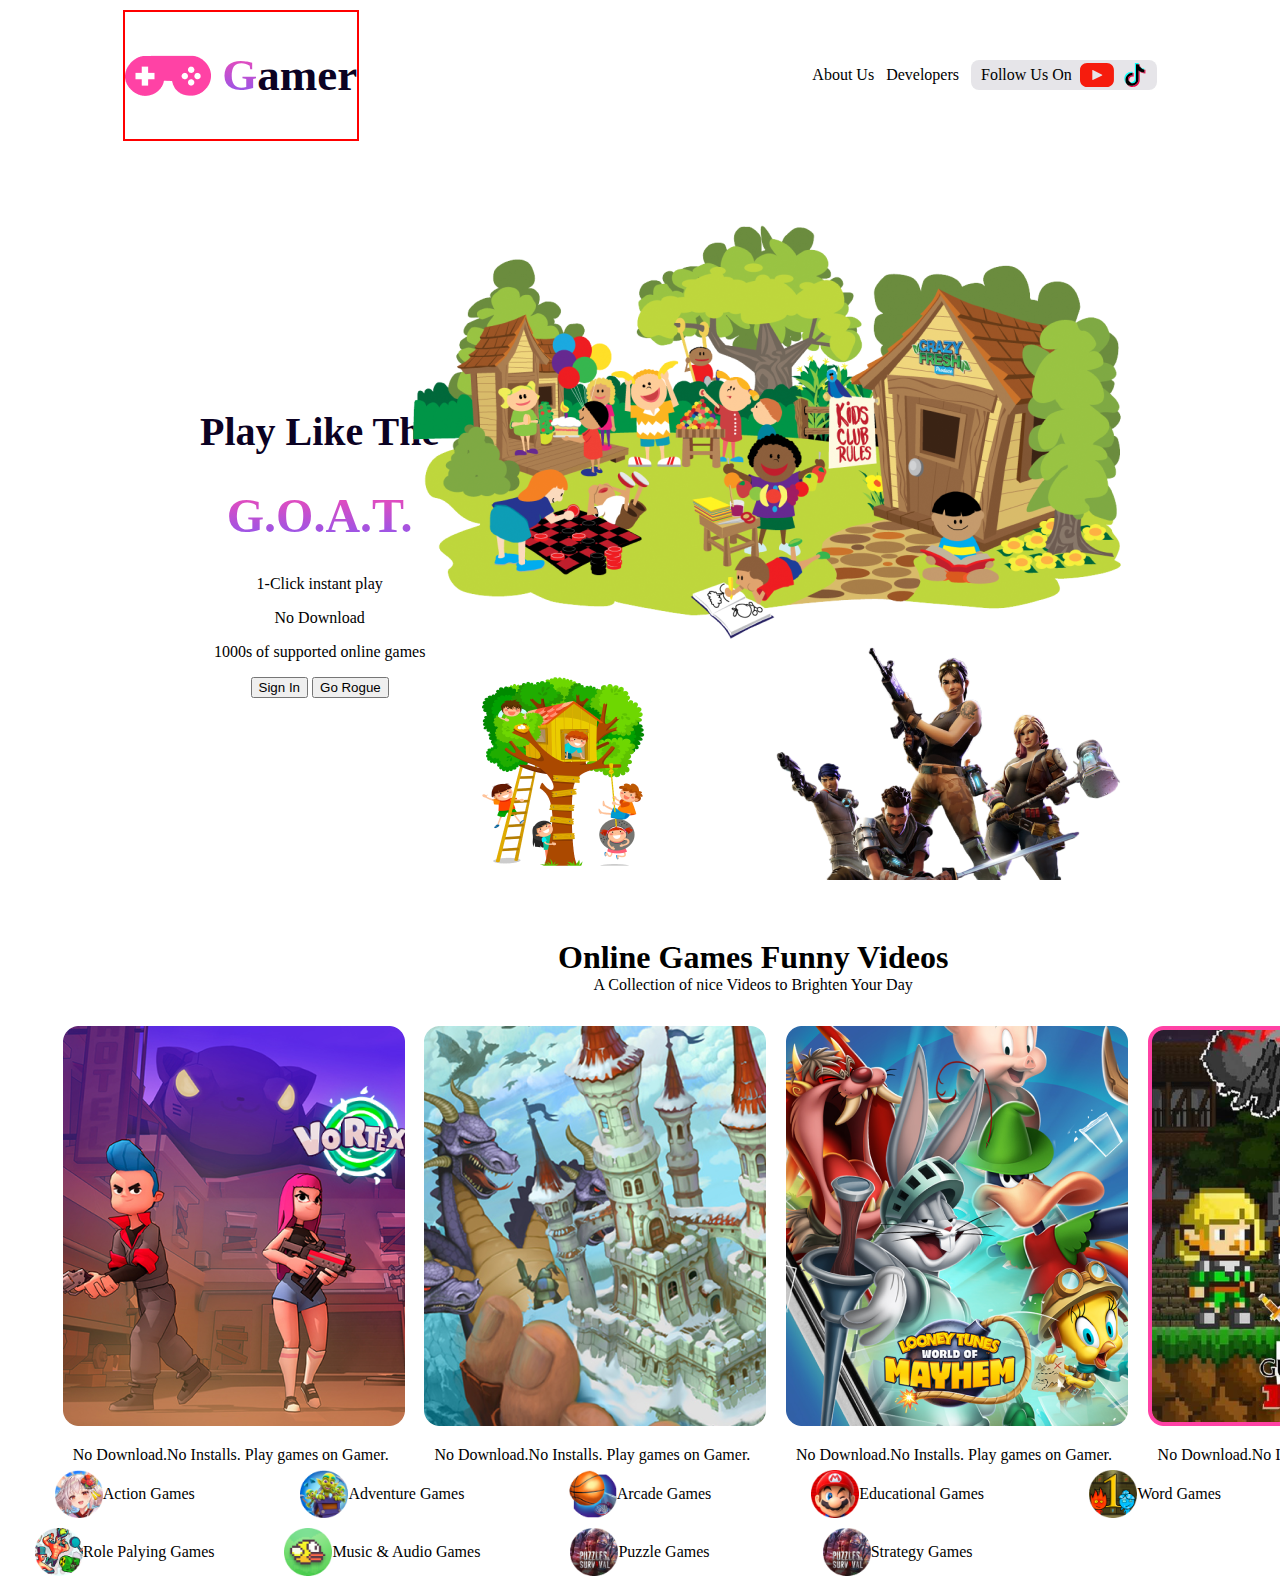
==== index1.html @ cefa7ccb "first commit with responsive" ====
<!DOCTYPE html>
<html lang="en">
<head>
    <meta charset="UTF-8">
    <meta name="viewport" content="width=device-width, initial-scale=1.0">
    <title>Gamer Website</title>
    <link rel="stylesheet" href="style1.css">
</head>
<body>
    <header>
        <nav class="navber">
            <div class="head-logo-title">
                <img class="title-logo" src="./images/Frame.png" alt="">
                <h2 class="heading-title"><span class="G">G</span>amer</h2>
            </div>
            <div class="column">

            </div>
            <div class="head-list">
                <li>About Us</li>
                <li>Developers</li>
                <div class="logo">
                    <li>Follow Us On</li>
                    <svg xmlns="http://www.w3.org/2000/svg" width="34" height="24" viewBox="0 0 34 24" fill="none">
                        <path d="M26.8723 0H7.04397C3.15369 0 0 3.15369 0 7.04397V16.956C0 20.8463 3.15369 24 7.04397 24H26.8723C30.7626 24 33.9163 20.8463 33.9163 16.956V7.04397C33.9163 3.15369 30.7626 0 26.8723 0ZM22.1085 12.4823L12.8341 16.9056C12.587 17.0234 12.3016 16.8432 12.3016 16.5695V7.4464C12.3016 7.16875 12.5945 6.98879 12.8422 7.11431L22.1165 11.8141C22.3923 11.9538 22.3875 12.3492 22.1085 12.4823Z" fill="#F61C0D"/>
                      </svg>
                      <svg xmlns="http://www.w3.org/2000/svg" width="25" height="24" viewBox="0 0 25 24" fill="none">
                        <path d="M9.45219 12.4407C7.54906 12.4407 6.01156 13.9782 6.03969 15.8626C6.05844 17.072 6.72406 18.122 7.70375 18.7079C7.37094 18.197 7.17406 17.5923 7.16469 16.9407C7.13656 15.0563 8.67406 13.5188 10.5772 13.5188C10.9522 13.5188 11.3131 13.5798 11.6506 13.6876V9.91416C11.2991 9.8626 10.9381 9.83447 10.5772 9.83447C10.5584 9.83447 10.5444 9.83447 10.5256 9.83447V12.6095C10.1881 12.5017 9.82719 12.4407 9.45219 12.4407Z" fill="#F00044"/>
                        <path d="M17.6787 1.125H17.6506H16.6756C16.9568 2.53594 17.749 3.76406 18.8553 4.59844C18.1287 3.6375 17.6881 2.4375 17.6787 1.125Z" fill="#F00044"/>
                        <path d="M23.4162 6.86729C23.0459 6.86729 22.6897 6.82979 22.3381 6.76416V9.46885C21.0631 9.46885 19.8256 9.22041 18.6631 8.72354C17.9131 8.40479 17.2147 7.99697 16.5725 7.50479L16.5912 15.8438C16.5819 17.7188 15.8412 19.4767 14.5006 20.8032C13.4084 21.8813 12.0256 22.5704 10.5256 22.7907C10.174 22.8423 9.81311 22.8704 9.45217 22.8704C7.84905 22.8704 6.32092 22.3501 5.07874 21.3892C5.21936 21.5579 5.36936 21.722 5.53342 21.8813C6.88342 23.2126 8.67405 23.9485 10.5819 23.9485C10.9428 23.9485 11.3037 23.9204 11.6553 23.8688C13.1553 23.6485 14.5381 22.9595 15.6303 21.8813C16.9709 20.5548 17.7115 18.797 17.7209 16.922L17.6506 8.58291C18.2881 9.0751 18.9865 9.4876 19.7412 9.80166C20.9084 10.2938 22.1459 10.547 23.4162 10.547" fill="#F00044"/>
                        <path d="M5.51938 11.911C6.85532 10.5845 8.63188 9.84854 10.5256 9.83447V8.83604C10.1741 8.78447 9.81313 8.75635 9.45219 8.75635C7.53969 8.75635 5.74438 9.49229 4.39438 10.8329C3.06782 12.1501 2.30844 13.9501 2.31313 15.8204C2.31313 17.7048 3.05844 19.472 4.40376 20.8079C4.61938 21.0188 4.83969 21.2157 5.07407 21.3938C4.01469 20.1329 3.43813 18.5579 3.43344 16.8985C3.43813 15.0282 4.19282 13.2282 5.51938 11.911Z" fill="#08FFF9"/>
                        <path d="M22.3381 6.76401V5.76089H22.3287C21.0256 5.76089 19.8256 5.32964 18.86 4.59839C19.699 5.70464 20.9272 6.49214 22.3381 6.76401Z" fill="#08FFF9"/>
                        <path d="M10.385 20.2594C10.8303 20.2828 11.2569 20.2219 11.6506 20.0953C13.01 19.65 13.9897 18.3844 13.9897 16.8937L13.9944 11.3156V1.125H16.6756C16.6053 0.773438 16.5678 0.417188 16.5631 0.046875H12.8694V10.2328L12.8647 15.8109C12.8647 17.3016 11.885 18.5672 10.5256 19.0125C10.1319 19.1438 9.7053 19.2047 9.25999 19.1766C8.6928 19.1438 8.16311 18.975 7.70374 18.7031C8.2803 19.5938 9.26467 20.1984 10.385 20.2594Z" fill="#08FFF9"/>
                        <path d="M10.5256 22.7906C12.0256 22.5703 13.4084 21.8812 14.5006 20.8031C15.8413 19.4766 16.5819 17.7188 16.5913 15.8438L16.5725 7.50469C17.21 7.99688 17.9084 8.40938 18.6631 8.72344C19.8303 9.21563 21.0678 9.46875 22.3381 9.46875V6.76406C20.9272 6.49219 19.6991 5.70469 18.86 4.59844C17.7538 3.76406 16.9569 2.53594 16.6803 1.125H13.9944V11.3109L13.9897 16.8891C13.9897 18.3797 13.01 19.6453 11.6506 20.0906C11.2569 20.2219 10.8303 20.2828 10.385 20.2547C9.26001 20.1938 8.28032 19.5891 7.70376 18.7031C6.72407 18.1219 6.05844 17.0672 6.03969 15.8578C6.01157 13.9734 7.54907 12.4359 9.45219 12.4359C9.82719 12.4359 10.1881 12.4969 10.5256 12.6047V9.82969C8.63188 9.84375 6.85532 10.5797 5.51938 11.9062C4.19282 13.2234 3.43344 15.0234 3.43813 16.8891C3.43813 18.5484 4.01469 20.1234 5.07876 21.3844C6.32563 22.3453 7.84907 22.8656 9.45219 22.8656C9.81313 22.8703 10.1741 22.8422 10.5256 22.7906Z" fill="black"/>
                      </svg>

                </div>
            </div>
        </nav>
    </header>
    <!-- this is main.. -->
    <main>
        <!-- this is section-1.. -->
            <section class="banner-container">
                <div class="banner-description">
                    <h1 class="play">Play Like The</h1>
                    <h1 class="goat">G.O.A.T.</h1>
                    <p>1-Click instant play</p>
                    <p>No Download</p>
                    <p>1000s of supported online games</p>
                    <button>Sign In</button>
                    <button>Go Rogue</button>
                </div>
                <div class="banner-photo">
                    <img src="./images/Group 18.png" alt="">
                </div>
            </section>

        <!-- this is section-2. -->
                <section class="online-games-container">
                    <div class="">
                        <div class="online-description">
                            <h1 class="online-heading">Online Games Funny Videos</h1>
                            <p class="online-para">A Collection of nice Videos to Brighten Your Day</p>
                        </div>
                        <div class="box">
                            <div class="box-1">
                                <img src="./images/Rectangle 4.png" alt="">
                                <p class="box-para">No Download.No Installs. Play games on Gamer.</p>
                            </div>
                            <div class="box-1">
                                <img src="./images/Rectangle 5.png" alt="">
                                <p class="box-para">No Download.No Installs. Play games on Gamer.</p>
                            </div>
                            <div class="box-1">
                                <img src="./images/Rectangle 6.png" alt="">
                                <p class="box-para">No Download.No Installs. Play games on Gamer.</p>
                            </div>
                            <div class="box-1">
                                <img src="./images/Rectangle 7.png" alt="">
                                <p class="box-para">No Download.No Installs. Play games on Gamer.</p>
                            </div>
                        </div>
                    </div>
                </section>


        <!-- this is section-3.. -->
                <section class="play-games">
                    <div class="squere">
                        <img src="./images/Rectangle 11.png" alt="">
                        <p>Action Games</p>
                    </div>
                    <div class="squere">
                        <img src="./images/Rectangle 12.png" alt="">
                        <p>Adventure Games</p>
                    </div>
                    <div class="squere">
                        <img src="./images/Rectangle 13.png" alt="">
                        <p>Arcade Games</p>
                    </div>
                    <div class="squere">
                        <img src="./images/Rectangle 14.png" alt="">
                        <p>Educational Games</p>
                    </div>
                    <div class="squere">
                        <img src="./images/Rectangle 15.png" alt="">
                        <p>Word Games</p>
                    </div>
                    <div class="squere">
                        <img src="./images/Rectangle 16.png" alt="">
                        <p>Role Palying Games</p>
                    </div>
                    <div class="squere">
                        <img src="./images/Rectangle 17.png" alt="">
                        <p>Music & Audio Games</p>
                    </div>
                    <div class="squere">
                        <img src="./images/Rectangle 18.png" alt="">
                        <p>Puzzle Games</p>
                    </div>
                    <div class="squere">
                        <img src="./images/Rectangle 18.png" alt="">
                        <p>Strategy Games</p>
                    </div>
                </section>
    </main>
</body>
</html>
---- style1.css ----
body{
    margin: 0px;
    padding: 0px;
}
.navber{
    display: flex;
    justify-content: space-around;
    align-items: center;
    background-color: #FFF;
    padding: 10px 10px;
}
.head-logo-title{
    display: flex;
    align-items: center;
    gap: 10px;
    border: 2px solid red;
}
.heading-title{
    color: #0B0223;
    font-family: Work Sans;
    font-size: 45px;
    font-style: normal;
    font-weight: 700;
    line-height: normal;
}
.G{
    background: linear-gradient(180deg, #F948B2 0%, #8758F1 100%);
    background-clip: text;
    -webkit-background-clip: text;
    -webkit-text-fill-color: transparent;
    
}
/* .title-logo{
    width: 86.041px;
    height: 40px;
} */
.head-list{
    display: flex;
    align-items: center; 
    list-style: none;
    gap: 12px;
}
.logo{
    display: flex;
    align-items: center;
    border-radius: 8px;
    background-color: rgba(11, 2, 35, 0.10);
    padding: 3px 10px;
    gap: 8px;                                           
}
/* this is section-1 */
.banner-container{
    display: flex;
    justify-content: space-between;
    align-items: center;
    padding: 3rem 12.5rem;
    /* width: 100%; */
}
.play{
    color: #0B0223;
    text-align: center;
    font-family: Work Sans;
    font-size: 2.5rem;
}
 .goat{
    font-size: 3rem;
    background: linear-gradient(180deg, #F948B2 0%, #8758F1 100%);
    background-clip: text;
    -webkit-background-clip: text;
    -webkit-text-fill-color: transparent;
 }
    
.banner-photo{
    display: flex;
    justify-content: center;
    align-items: center;
    width: 70%;
}
.banner-description{
    text-align: center;
}
.banner-photo img{
    max-height: 80%;
}


/* this is section-2.. */
.online-games-container{
    text-align: center;
    display: flex;
    justify-content: space-around;
    align-items: center;
    background-color: #FFF;
    padding: 10px 10px;

}
.online-description{
    text-align: center;
    font-size: 1rem;
}
.online-heading{
    text-align: center;
    width: 600px;
    margin: 0 auto;
    font-size: 2rem;
}
.online-para{
    margin: 0 auto;
    text-align: center;
    width: 400px;
    font-size: 1rem;
}
.box{
    display: flex;
    margin: 1.25rem;
    justify-content: center;
    align-items: center;
    width: 100%;
    /* gap: .5rem; */
}
.box-1{
    width: 21rem;
    height: 25rem;
    padding: .8rem;
    text-align: center;
}

/* this is section-3.. */
.play-games{
    display: grid;
    grid-template-columns: repeat(5, 1fr);
    justify-content: center;
    align-items: center;
    margin: 0 auto;
    /* padding: 1rem 7rem; */
    gap: .5rem;
    width: 100%;
}
.squere{
    display: flex;
    justify-content: center;
    align-items: center;
    /* border: 1px solid black; */
    /* margin-left: 1rem; */
    /* width: 100%;
    text-align: center; */
}
.squere img{
    height: 3rem;
    width: 3rem;
}



@media screen and (max-width: 576px) {
    .navber{
        flex-direction: column;
        text-align: center;
    }
    .head-list{
        flex-direction: column;
    }
    .banner-container{
        flex-direction: column;
        padding: .5rem;
        width: auto;
    }
    .banner-photo img{
        /* margin: 0px auto; */
        width: 100%;
        text-align: center;
        /* padding: 20px; */
    }

    /* this is section-2.. */
    .online-games-container{
        flex-direction: column;
        /* text-align: center;
        font-size: 1rem; */
    }
    .online-heading{
        width: auto;
    }
    .online-para{
        width: auto;
    }
    .box{
        flex-direction: column;
    }
    .box-1{
        width: auto;
        height: auto;
    }
    .box-para{
        width: 300px;
    }
    .box-1 img{
        width: 70%;
    }


    /* this is section-3.. */
    .play-games{
        grid-template-columns: repeat(3, 1fr);
        margin: 0 auto;
        padding: 0;
    }
}
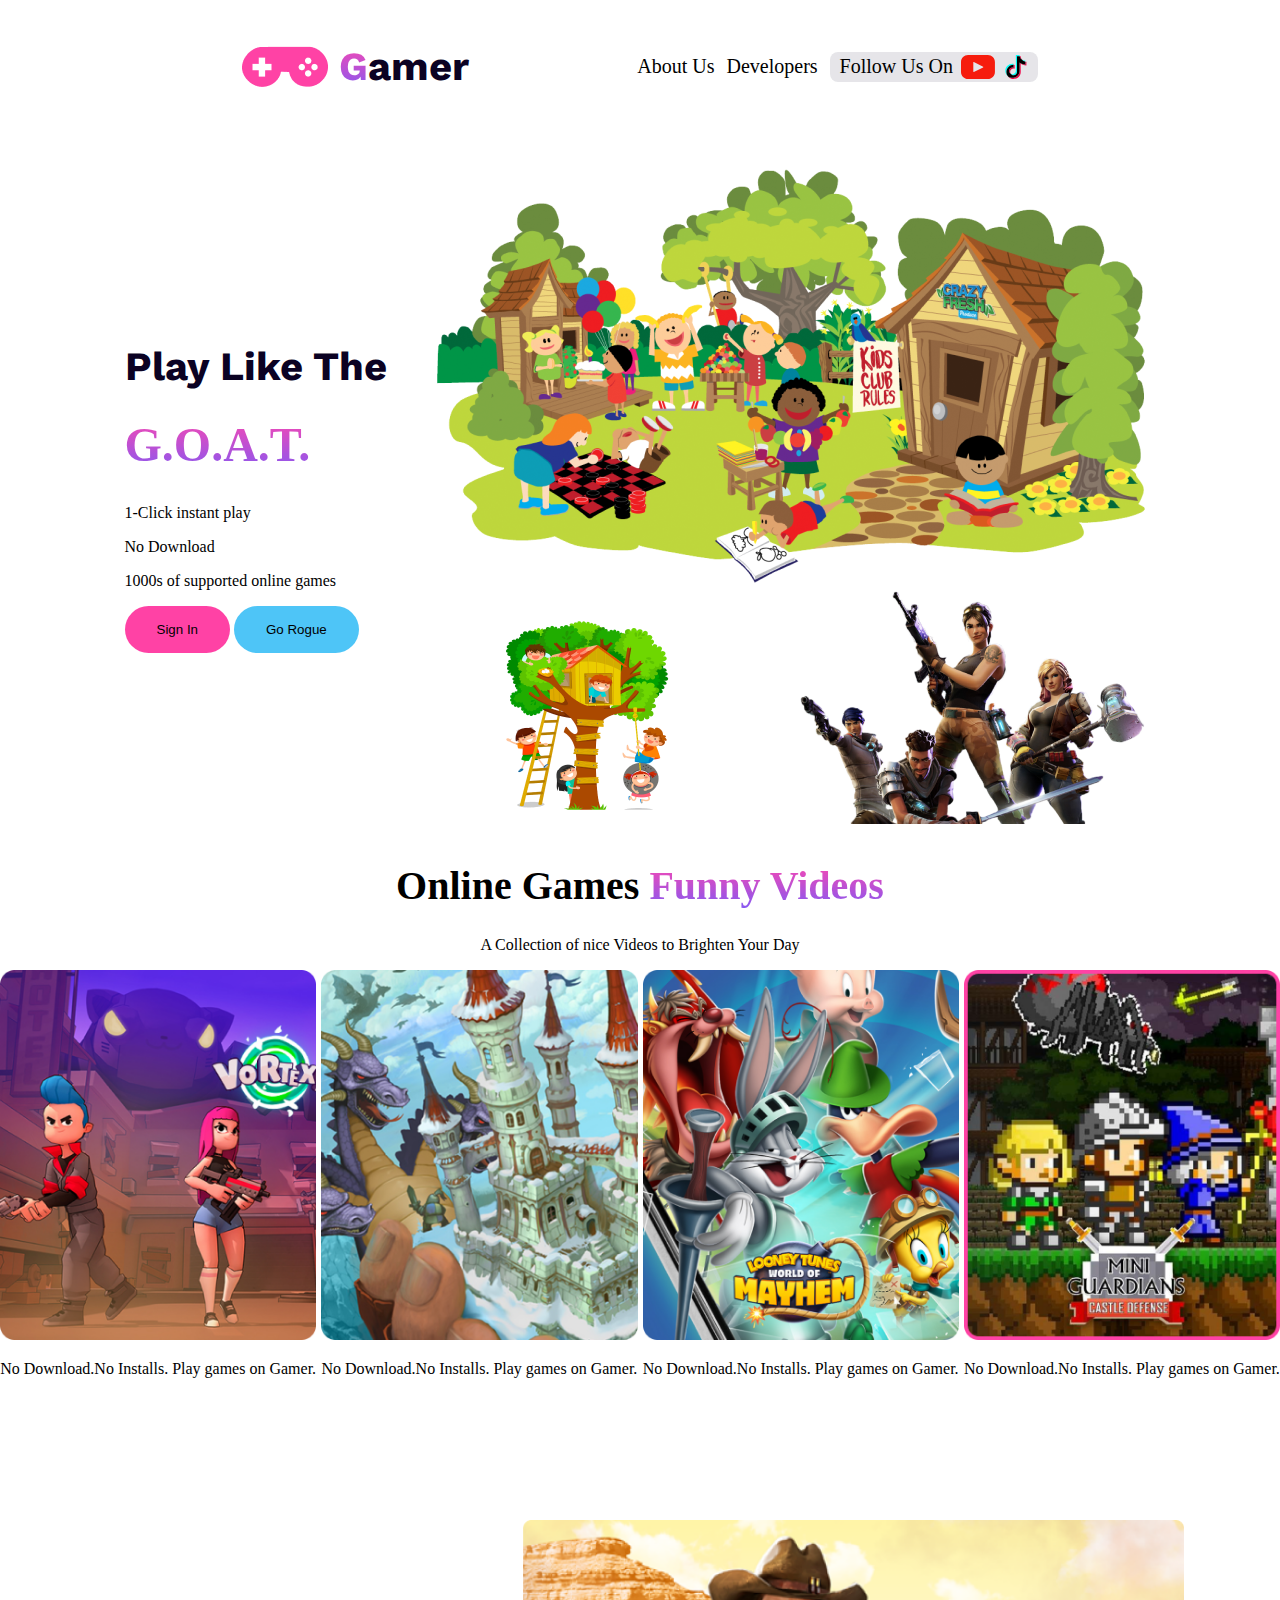
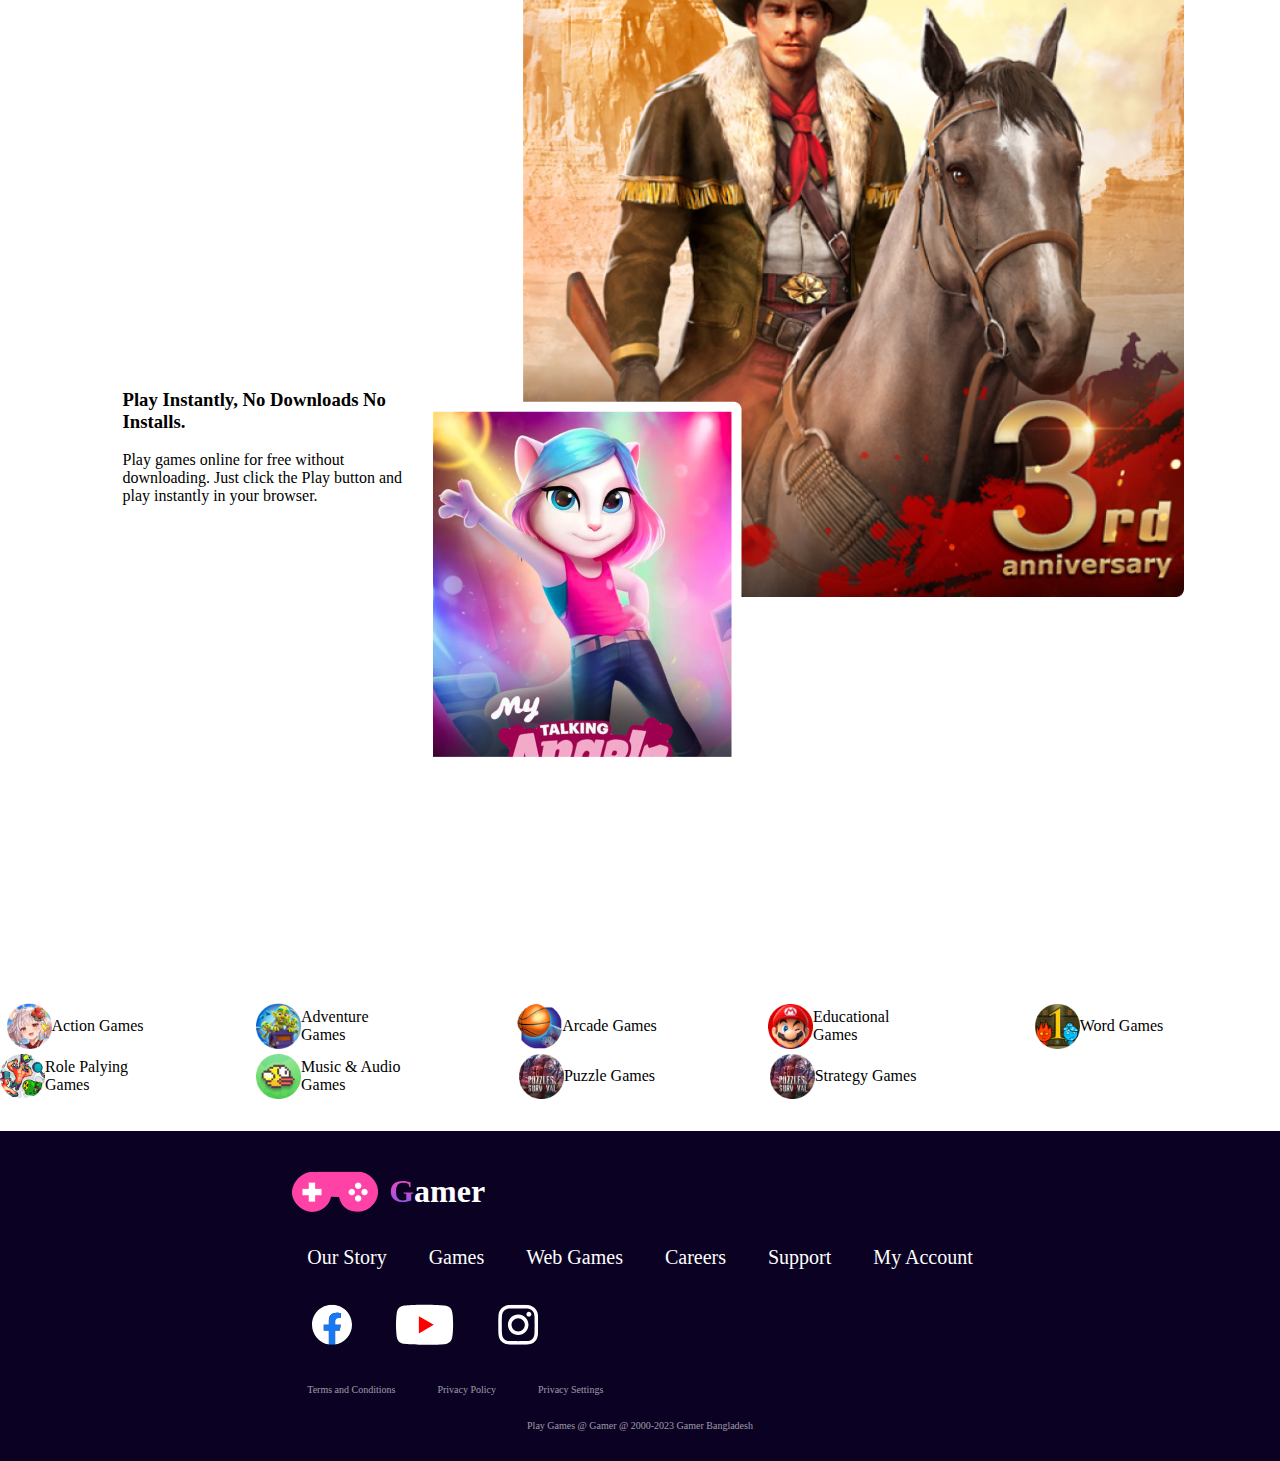
==== commit b26c2c5b: "some problems solve" ====
--- a/index1.html
+++ b/index1.html
@@ -3,18 +3,22 @@
 <head>
     <meta charset="UTF-8">
     <meta name="viewport" content="width=device-width, initial-scale=1.0">
-    <title>Gamer Website</title>
-    <link rel="stylesheet" href="style1.css">
+    <title>Gamer</title>
+    <link rel="preconnect" href="https://fonts.googleapis.com">
+<link rel="preconnect" href="https://fonts.gstatic.com" crossorigin>
+<link href="https://fonts.googleapis.com/css2?family=Lato:ital,wght@0,700;1,300;1,700&family=Open+Sans:wght@400;700;800&family=Poppins:wght@400;500;600;700;800&family=Work+Sans:wght@100;200;300;400;600;700;800&display=swap" rel="stylesheet">
+<link rel="stylesheet" href="style1.css">
+<link rel="icon" href="./images/Frame.png">
 </head>
 <body>
+    <!-- this is header tag  -->
     <header>
         <nav class="navber">
             <div class="head-logo-title">
-                <img class="title-logo" src="./images/Frame.png" alt="">
+                <img class="head-logo" src="./images/Frame.png" alt="">
                 <h2 class="heading-title"><span class="G">G</span>amer</h2>
             </div>
             <div class="column">
-
             </div>
             <div class="head-list">
                 <li>About Us</li>
@@ -33,60 +37,72 @@
                         <path d="M10.385 20.2594C10.8303 20.2828 11.2569 20.2219 11.6506 20.0953C13.01 19.65 13.9897 18.3844 13.9897 16.8937L13.9944 11.3156V1.125H16.6756C16.6053 0.773438 16.5678 0.417188 16.5631 0.046875H12.8694V10.2328L12.8647 15.8109C12.8647 17.3016 11.885 18.5672 10.5256 19.0125C10.1319 19.1438 9.7053 19.2047 9.25999 19.1766C8.6928 19.1438 8.16311 18.975 7.70374 18.7031C8.2803 19.5938 9.26467 20.1984 10.385 20.2594Z" fill="#08FFF9"/>
                         <path d="M10.5256 22.7906C12.0256 22.5703 13.4084 21.8812 14.5006 20.8031C15.8413 19.4766 16.5819 17.7188 16.5913 15.8438L16.5725 7.50469C17.21 7.99688 17.9084 8.40938 18.6631 8.72344C19.8303 9.21563 21.0678 9.46875 22.3381 9.46875V6.76406C20.9272 6.49219 19.6991 5.70469 18.86 4.59844C17.7538 3.76406 16.9569 2.53594 16.6803 1.125H13.9944V11.3109L13.9897 16.8891C13.9897 18.3797 13.01 19.6453 11.6506 20.0906C11.2569 20.2219 10.8303 20.2828 10.385 20.2547C9.26001 20.1938 8.28032 19.5891 7.70376 18.7031C6.72407 18.1219 6.05844 17.0672 6.03969 15.8578C6.01157 13.9734 7.54907 12.4359 9.45219 12.4359C9.82719 12.4359 10.1881 12.4969 10.5256 12.6047V9.82969C8.63188 9.84375 6.85532 10.5797 5.51938 11.9062C4.19282 13.2234 3.43344 15.0234 3.43813 16.8891C3.43813 18.5484 4.01469 20.1234 5.07876 21.3844C6.32563 22.3453 7.84907 22.8656 9.45219 22.8656C9.81313 22.8703 10.1741 22.8422 10.5256 22.7906Z" fill="black"/>
                       </svg>
-
                 </div>
             </div>
         </nav>
     </header>
-    <!-- this is main.. -->
+    <!-- this is main section .. -->
     <main>
-        <!-- this is section-1.. -->
-            <section class="banner-container">
-                <div class="banner-description">
-                    <h1 class="play">Play Like The</h1>
-                    <h1 class="goat">G.O.A.T.</h1>
-                    <p>1-Click instant play</p>
-                    <p>No Download</p>
-                    <p>1000s of supported online games</p>
-                    <button>Sign In</button>
-                    <button>Go Rogue</button>
+        <!-- this is section-1 .. -->
+        <section class="banner-container">
+            <div class="banner-description">
+                <h1 class="play">Play Like The</h1>
+                <h1 class="goat">G.O.A.T.</h1>
+                <p>1-Click instant play</p>
+                <p>No Download</p>
+                <p>1000s of supported online games</p>
+                <button class="btn-primary">Sign In</button>
+                <button class="btn-secondary">Go Rogue</button>
+            </div>
+            <div class="banner-photo">
+                <img src="./images/Group 18.png" alt="">
+            </div>
+        </section>
+        <!-- this is section-2 .. -->
+        <section class="online-games-container">
+            <div class="">
+                <div class="online-description">
+                    <h1 class="online-heading">Online Games <span class="G"> Funny Videos</span></h1>
+                    <p class="online-para">A Collection of nice Videos to Brighten Your Day</p>
                 </div>
-                <div class="banner-photo">
-                    <img src="./images/Group 18.png" alt="">
+                <div class="box">
+                        <div class="box-1">
+                        <img src="./images/Rectangle 4.png" alt="">
+                        <p class="box-para">No Download.No Installs. Play games on Gamer.</p>
+                    </div>
+                    <div class="box-1">
+                        <img src="./images/Rectangle 5.png" alt="">
+                        <p class="box-para">No Download.No Installs. Play games on Gamer.</p>
+                    </div>
+                    <div class="box-1">
+                        <img src="./images/Rectangle 6.png" alt="">
+                        <p class="box-para">No Download.No Installs. Play games on Gamer.</p>
+                    </div>
+                    <div class="box-1">
+                        <img src="./images/Rectangle 7.png" alt="">
+                        <p class="box-para">No Download.No Installs. Play games on Gamer.</p>
+                    </div>
                 </div>
-            </section>
-
-        <!-- this is section-2. -->
-                <section class="online-games-container">
-                    <div class="">
-                        <div class="online-description">
-                            <h1 class="online-heading">Online Games Funny Videos</h1>
-                            <p class="online-para">A Collection of nice Videos to Brighten Your Day</p>
-                        </div>
-                        <div class="box">
-                            <div class="box-1">
-                                <img src="./images/Rectangle 4.png" alt="">
-                                <p class="box-para">No Download.No Installs. Play games on Gamer.</p>
-                            </div>
-                            <div class="box-1">
-                                <img src="./images/Rectangle 5.png" alt="">
-                                <p class="box-para">No Download.No Installs. Play games on Gamer.</p>
-                            </div>
-                            <div class="box-1">
-                                <img src="./images/Rectangle 6.png" alt="">
-                                <p class="box-para">No Download.No Installs. Play games on Gamer.</p>
-                            </div>
-                            <div class="box-1">
-                                <img src="./images/Rectangle 7.png" alt="">
-                                <p class="box-para">No Download.No Installs. Play games on Gamer.</p>
-                            </div>
-                        </div>
-                    </div>
-                </section>
-
-
-        <!-- this is section-3.. -->
-                <section class="play-games">
+            </div>
+        </section>
+        <!-- this is section-3 -->
+        <section class="features">
+            <div class="feature-content">
+                <h3 class="section-title">Play Instantly, No Downloads No Installs.</h3>
+                <p class="light-gray">Play games online for free without downloading. Just click the Play button and play instantly in your browser.</p>
+            </div>
+            <div class="feature-img">
+                <div class="png">
+                    <img src="./images/Rectangle 55.png" alt="">
+                </div>
+                <div class="position">
+                    <img src="./images/Rectangle 66.png" alt="">
+                </div>
+            </div>
+        </section>
+        <!-- this is section-4.  -->
+            <section class="section-4">
+                <div class="play-games">
                     <div class="squere">
                         <img src="./images/Rectangle 11.png" alt="">
                         <p>Action Games</p>
@@ -123,7 +139,35 @@
                         <img src="./images/Rectangle 18.png" alt="">
                         <p>Strategy Games</p>
                     </div>
-                </section>
+                </div>               
+            </section>
     </main>
+    <!-- this is footer..  -->
+    <footer class="footer">
+        <div class="container">
+            <div class="head-logo-title footer-title">
+                <img src="./images/Frame.png" alt="">
+                <h1> <span class="G">G</span>amer</h1>
+        </div>
+        <div class="head-list footer-list">
+            <li>Our Story</li>
+            <li>Games</li>
+            <li>Web Games</li>
+            <li>Careers</li>
+            <li>Support</li>
+            <li>My Account</li>
+        </div>
+        <div class="footer-icon">
+            <a href="http://www.facebook.com"><img src="./images/icon-1.svg" alt=""></a>
+            <a href="http://www.youtube.com"><img src="./images/icon-2.svg" alt=""></a>
+            <a href="http://www.instagram.com"><img src="./images/icon-3.svg" alt=""></a>
+        </div>
+        <div class="head-list footer-list">
+            <li class="footer-para">Terms and Conditions</li>
+            <li class="footer-para">Privacy Policy</li>
+            <li class="footer-para">Privacy Settings</li>
+        </div>
+        <p class="footer-para">Play Games @ Gamer @ 2000-2023 Gamer Bangladesh</p>
+    </footer>
 </body>
 </html>--- a/style1.css
+++ b/style1.css
@@ -7,18 +7,17 @@
     justify-content: space-around;
     align-items: center;
     background-color: #FFF;
-    padding: 10px 10px;
+    padding: 10px 200px;
 }
 .head-logo-title{
     display: flex;
     align-items: center;
     gap: 10px;
-    border: 2px solid red;
 }
 .heading-title{
     color: #0B0223;
     font-family: Work Sans;
-    font-size: 45px;
+    font-size: 2.5rem;
     font-style: normal;
     font-weight: 700;
     line-height: normal;
@@ -27,18 +26,14 @@
     background: linear-gradient(180deg, #F948B2 0%, #8758F1 100%);
     background-clip: text;
     -webkit-background-clip: text;
-    -webkit-text-fill-color: transparent;
-    
-}
-/* .title-logo{
-    width: 86.041px;
-    height: 40px;
-} */
+    -webkit-text-fill-color: transparent;        
+}
 .head-list{
     display: flex;
     align-items: center; 
     list-style: none;
     gap: 12px;
+    font-size: 1.25rem;
 }
 .logo{
     display: flex;
@@ -48,17 +43,20 @@
     padding: 3px 10px;
     gap: 8px;                                           
 }
-/* this is section-1 */
+
+/* this is section-1 .. */
 .banner-container{
     display: flex;
-    justify-content: space-between;
-    align-items: center;
-    padding: 3rem 12.5rem;
-    /* width: 100%; */
+    justify-content: space-around;
+    align-items: center;
+    padding: 10px 100px;
+    margin: 0 auto;
+    /* padding: 3rem 12.5rem;
+    width: 100%; */
 }
 .play{
     color: #0B0223;
-    text-align: center;
+    /* text-align: center; */
     font-family: Work Sans;
     font-size: 2.5rem;
 }
@@ -68,141 +66,259 @@
     background-clip: text;
     -webkit-background-clip: text;
     -webkit-text-fill-color: transparent;
+    padding-top: 0;
+    margin-top: 0;
  }
     
 .banner-photo{
     display: flex;
     justify-content: center;
     align-items: center;
-    width: 70%;
+    /* width: 70%; */
 }
 .banner-description{
+    /* text-align: center; */
+}
+.banner-photo img{
+    width: 100%;
+}
+.btn-primary{
+    padding: 1rem 2rem;
+    border-radius: 2.8rem;
+    background: var(--linear, linear-gradient(90deg, #FF42A5 0%, #FF42A5 100%));
+    border: none;
+    cursor: pointer;
+    
+}
+.btn-secondary{
+    padding: 1rem 2rem;
+    border-radius: 2.8rem;
+    background-color: #4EC5F7;
+    border: none;
+    cursor: pointer;
+}
+.btn-primary:hover {
+    background: #d81389;
+    color: #FFF;
+}
+.btn-secondary:hover{
+    background: #1995ca;
+    color: #FFF;
+}
+/* this is section 2..  */
+.online-description{
+    width: 500px;
+    margin: 0 auto;
+}
+.online-heading{
+    font-size: 2.5rem;
     text-align: center;
 }
-.banner-photo img{
-    max-height: 80%;
+.online-para{
+    text-align: center;
+}
+.box{
+    display: flex;
+    justify-content: center;
+    align-items: center;
+    gap: 5px;
+    /* position: absolute; */
+}
+.box-1{
+    width: 400px;
+    height: 500px;
+    /* position: absolute; */
+}
+.box-1 img{
+    width: 100%;
+}
+.box-para{
+    text-align: center;
+}
+/* this is section-3 */
+.features{
+    display: flex;
+    justify-content: center;
+    align-items: center;
+    
+}
+.feature-content{
+    width: 300px;
+}
+.png img{
+    width: 90%;
+    margin-left: 100px;
+}
+.position{
+    width: 300px;
+    position: relative;
+    bottom: 200px;
+    margin: 0px;
+}
+/* this is section-4.. */
+section{
+    width: auto;
+ }
+ .features{
+     margin-top: 50px;
+ }
+ .play-games{
+     display: grid;
+     grid-template-columns: repeat(5, 1fr);
+     justify-content: space-evenly;
+     align-items: center;
+     /* gap: 16px; */
+     margin-top: 30px;
+     margin-bottom: 30px;
+ }
+ .squere{
+     display: flex;
+     justify-content: center;
+     align-items: center;
+     width: 150px;
+     height: 50px;
+ }
+ .squere:hover{
+     background: #e9b6b6;
+     border-radius: 40px;
+     border: #927777;
+ }
+ .squere img{
+    width: 30%;
+ }
+ /* this is footer..  */
+.footer{
+    display: flex;
+    justify-content: center;
+    align-items: center;
+    background-color: #0B0223;
+    margin-top: 20px;
+    padding: 20px;
+    color: #FFF;
+}
+.footer-list li{
+    padding: 15px;
+}
+.footer-title{
+    width: 100%;
+}
+.footer-para{
+    color: rgba(255, 255, 255, 0.60);
+    font-size: 10px;
+    text-align: center;
+}
+.footer-icon img{
+    padding: 20px;
 }
 
-
-/* this is section-2.. */
-.online-games-container{
-    text-align: center;
-    display: flex;
-    justify-content: space-around;
-    align-items: center;
-    background-color: #FFF;
-    padding: 10px 10px;
-
-}
-.online-description{
-    text-align: center;
-    font-size: 1rem;
-}
-.online-heading{
-    text-align: center;
-    width: 600px;
-    margin: 0 auto;
-    font-size: 2rem;
-}
-.online-para{
-    margin: 0 auto;
-    text-align: center;
-    width: 400px;
-    font-size: 1rem;
-}
-.box{
-    display: flex;
-    margin: 1.25rem;
-    justify-content: center;
-    align-items: center;
-    width: 100%;
-    /* gap: .5rem; */
-}
-.box-1{
-    width: 21rem;
-    height: 25rem;
-    padding: .8rem;
-    text-align: center;
-}
-
-/* this is section-3.. */
-.play-games{
-    display: grid;
-    grid-template-columns: repeat(5, 1fr);
-    justify-content: center;
-    align-items: center;
-    margin: 0 auto;
-    /* padding: 1rem 7rem; */
-    gap: .5rem;
-    width: 100%;
-}
-.squere{
-    display: flex;
-    justify-content: center;
-    align-items: center;
-    /* border: 1px solid black; */
-    /* margin-left: 1rem; */
-    /* width: 100%;
-    text-align: center; */
-}
-.squere img{
-    height: 3rem;
-    width: 3rem;
-}
-
-
-
+/* responsive sight  */
 @media screen and (max-width: 576px) {
+    /* this is header */
+    header{
+        padding: 20px;
+    }
     .navber{
         flex-direction: column;
         text-align: center;
+        /* padding: auto;
+        margin: auto; */
     }
     .head-list{
         flex-direction: column;
     }
+    .heading-title{
+        margin: 0 auto;
+    }
+    /* this is section-1  */
+    main{
+        padding: 20px;
+    }
     .banner-container{
         flex-direction: column;
-        padding: .5rem;
+    }
+    /* .banner-photo {
         width: auto;
-    }
-    .banner-photo img{
-        /* margin: 0px auto; */
-        width: 100%;
+    } */
+    /* this is section-2..  */
+    .online-description{
+        width: 100%;
+        margin: 0 auto;
+    }
+    .box{
+        flex-direction: column;
         text-align: center;
-        /* padding: 20px; */
-    }
-
-    /* this is section-2.. */
-    .online-games-container{
-        flex-direction: column;
-        /* text-align: center;
-        font-size: 1rem; */
-    }
-    .online-heading{
+    }
+    .box-1 img{
+        width: 90%;
+    }
+    /* this is section-3..  */
+    .features{
+        flex-direction: column;
+    }
+    .feature-content{
+        width: 200px;
+        text-align: center;
+    }
+    .png img{
+        width: 100%;
+        margin: 0;
+        
+    }
+    .position img{
+        position: static;
+        width: 60%;
+    }
+    /* this is section-4.. */
+    .section-4{
+        padding: 0px;
+    }
+    .play-games{
+       grid-template-columns: repeat(3, 1fr);
+    }
+    .squere{
+        width: 100%;
+        margin: 0 auto;
+        gap: 4px;
+    }
+    
+    /* footer section.. */
+    footer{
+        padding: 20px;
+        width: 100%;
+    }
+    .footer-title{
+        width: 90%;
+    }
+}
+/* medium/tablet devices */
+@media screen and (min-width: 576px) and (max-width: 960px) {
+     header{
+        padding: 50px;
+     }
+    .navber{
+        flex-direction: column;
+    }
+    /* this is main part..  */
+    .main{
+        padding: 50px;
+    }
+    /* this is section-1..  */
+    .banner-container{
+        flex-direction: column;
+    }
+    .banner-photo {
         width: auto;
     }
-    .online-para{
-        width: auto;
+    /* this is section-2 .. */
+    .online-description{
+        width: 100%;
+        margin: 0 auto;
     }
     .box{
         flex-direction: column;
-    }
-    .box-1{
-        width: auto;
-        height: auto;
-    }
-    .box-para{
-        width: 300px;
+        text-align: center;
     }
     .box-1 img{
-        width: 70%;
-    }
-
-
-    /* this is section-3.. */
-    .play-games{
-        grid-template-columns: repeat(3, 1fr);
-        margin: 0 auto;
-        padding: 0;
-    }
-}+        width: 90%;
+    }
+}
